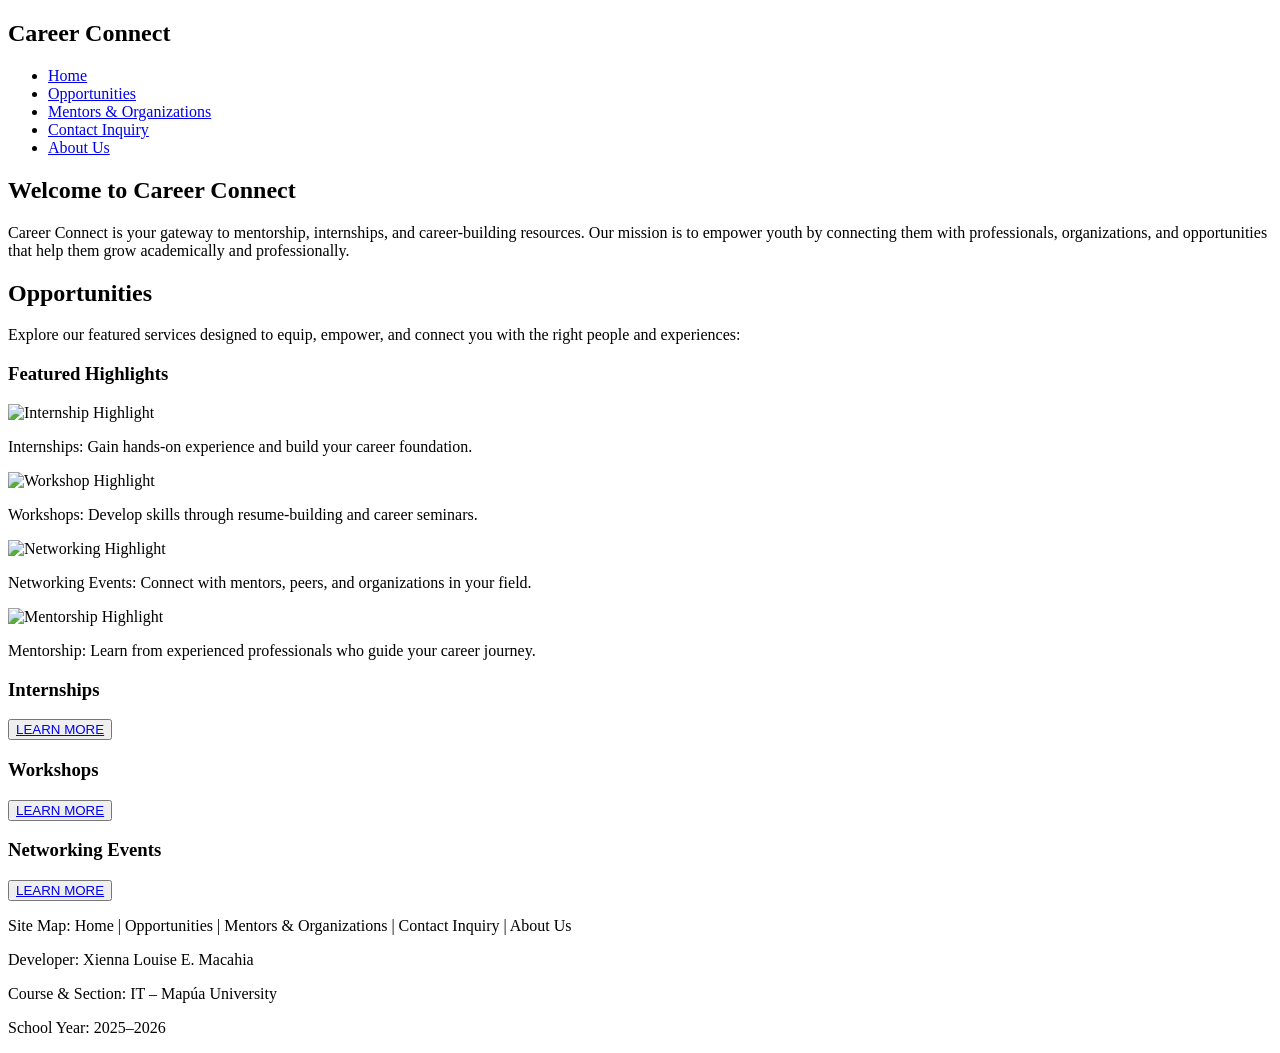
==== index.html @ c16a4534 "Add files via upload" ====
<!DOCTYPE html>
<html lang="en">
<head>
  <meta charset="UTF-8">
  <meta name="viewport" content="width=device-width, initial-scale=1.0">
  <title>Career Connect</title>
  <link rel="stylesheet" href="style.css">
</head>
<body>

  <nav class="navbar">
    <div class="nav-container">
      <h1 class="logo">Career Connect</h1>
      <ul class="nav-links">
        <li><a href="index.html">Home</a></li>
        <li><a href="#opportunities">Opportunities</a></li>
        <li><a href="mentors.html">Mentors & Organizations</a></li>
        <li><a href="contact.html">Contact Inquiry</a></li>
        <li><a href="aboutus.html">About Us</a></li>
      </ul>
    </div>
  </nav>

  <header class="hero">
    <h2>Welcome to Career Connect</h2>
    <p>
      Career Connect is your gateway to mentorship, internships, and career-building resources. 
      Our mission is to empower youth by connecting them with professionals, organizations, and 
      opportunities that help them grow academically and professionally.
    </p>
  </header>

  <section id="opportunities" class="opportunities">
    <h2>Opportunities</h2>
    <p>
      Explore our featured services designed to equip, empower, and connect you with the right 
      people and experiences:
    </p>

    <div class="carousel">
      <h3>Featured Highlights</h3>
      <div class="carousel-container">
        <div class="slide">
          <img src="images/highlight1.jpg" alt="Internship Highlight">
          <p>Internships: Gain hands-on experience and build your career foundation.</p>
        </div>
        <div class="slide">
          <img src="images/highlight2.jpg" alt="Workshop Highlight">
          <p>Workshops: Develop skills through resume-building and career seminars.</p>
        </div>
        <div class="slide">
          <img src="images/highlight3.jpg" alt="Networking Highlight">
          <p>Networking Events: Connect with mentors, peers, and organizations in your field.</p>
        </div>
        <div class="slide">
          <img src="images/highlight4.jpg" alt="Mentorship Highlight">
          <p>Mentorship: Learn from experienced professionals who guide your career journey.</p>
        </div>
      </div>
    </div>

    <div class="cards">
      <div class="card">
        <h3>Internships</h3>
        <button class="btn-learn"><a href="internships.html">LEARN MORE</a></button>
      </div>
      <div class="card">
        <h3>Workshops</h3>
        <button class="btn-learn"><a href="workshops.html">LEARN MORE</a></button>
      </div>
      <div class="card">
        <h3>Networking Events</h3>
        <button class="btn-learn"><a href="networking.html">LEARN MORE</a></button>
      </div>
    </div>
  </section>

  <footer class="footer">
    <p>Site Map: Home | Opportunities | Mentors & Organizations | Contact Inquiry | About Us</p>
    <p>Developer: Xienna Louise E. Macahia</p>
    <p>Course & Section: IT – Mapúa University</p>
    <p>School Year: 2025–2026</p>
  </footer>

</body>
</html>
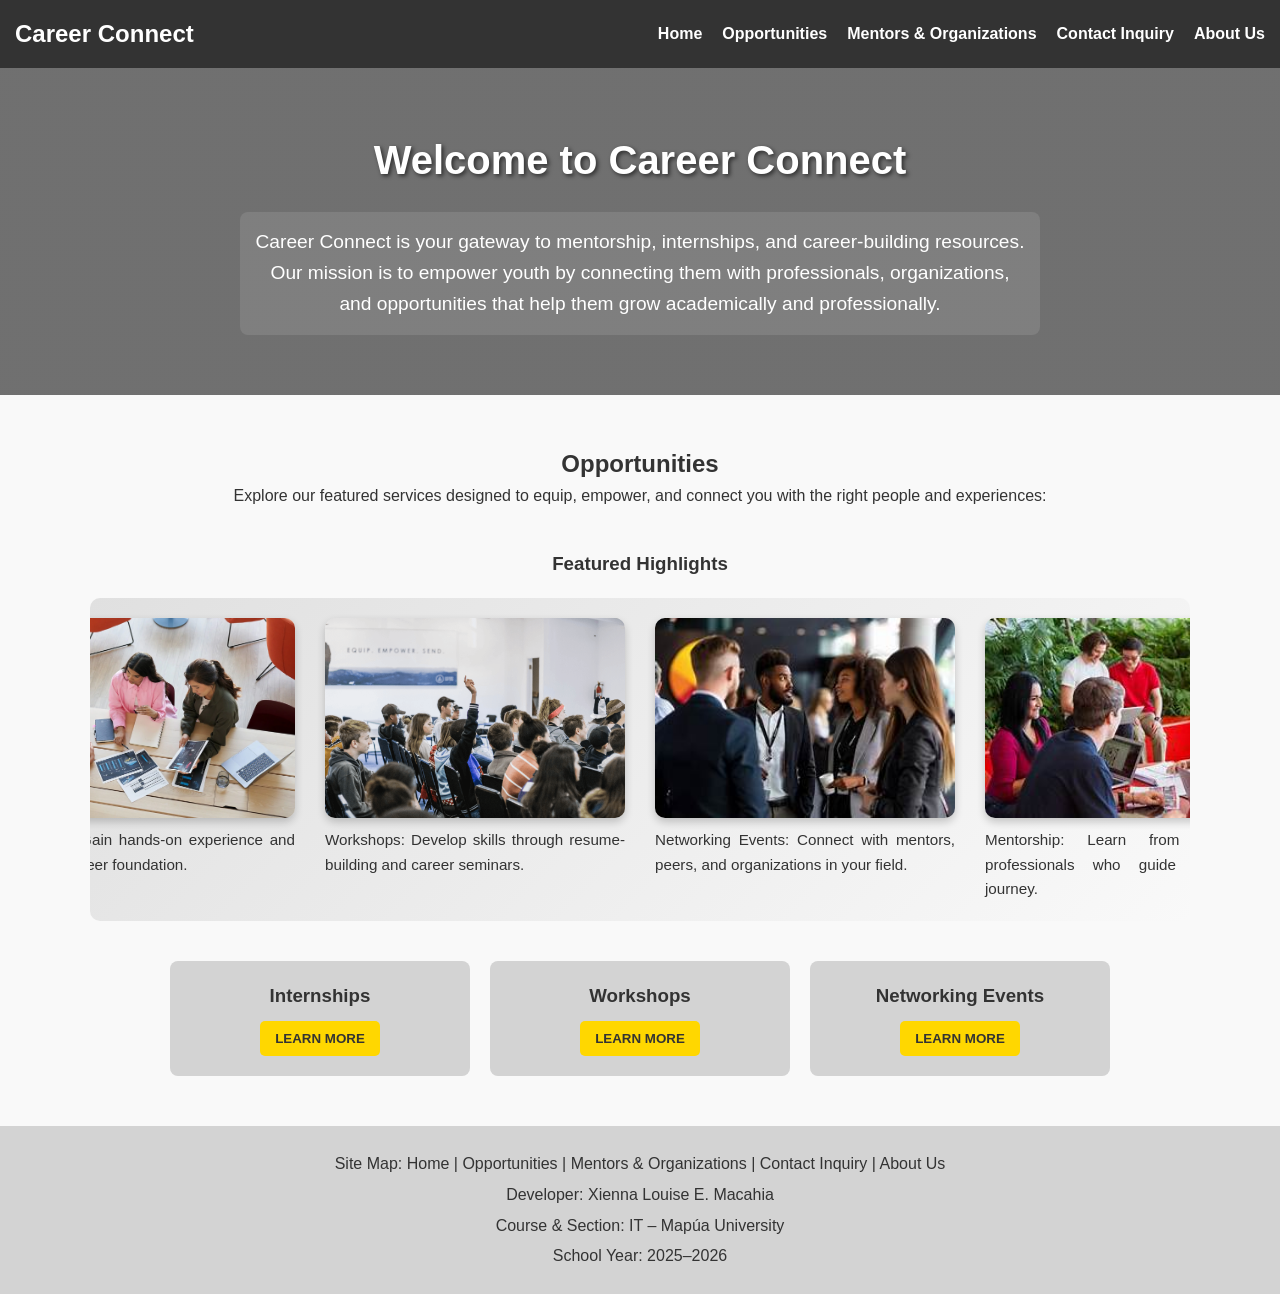
==== commit 8eaa240e: "Update index.html" ====
--- a/index.html
+++ b/index.html
@@ -13,7 +13,7 @@
       <h1 class="logo">Career Connect</h1>
       <ul class="nav-links">
         <li><a href="index.html">Home</a></li>
-        <li><a href="#opportunities">Opportunities</a></li>
+        <li><a href="opportunities.html">Opportunities</a></li>
         <li><a href="mentors.html">Mentors & Organizations</a></li>
         <li><a href="contact.html">Contact Inquiry</a></li>
         <li><a href="aboutus.html">About Us</a></li>
@@ -83,4 +83,4 @@
   </footer>
 
 </body>
-</html>+</html>
--- a/style.css
+++ b/style.css
@@ -0,0 +1,899 @@
+/* =========================================================
+   COLOR VARIABLES
+   ========================================================= */
+:root {
+  --primary: #333333;
+  --secondary: #d3d3d3;
+  --accent: #FFA500;
+  --background: #ffffff;
+  --highlight: #FFD700;
+}
+
+
+/* =========================================================
+   GLOBAL RESET & BASE STYLES
+   ========================================================= */
+* {
+  margin: 0;
+  padding: 0;
+  box-sizing: border-box;
+}
+
+body {
+  font-family: "Trebuchet MS", Arial, sans-serif;
+  background-color: var(--background);
+  color: var(--primary);
+  line-height: 1.6;
+}
+
+h1, h2, h3 {
+  font-family: Verdana, Geneva, sans-serif;
+  font-weight: bold;
+}
+
+
+/* =========================================================
+   NAVBAR
+   ========================================================= */
+.navbar {
+  background-color: var(--primary);
+  padding: 15px;
+}
+
+.nav-container {
+  display: flex;
+  justify-content: space-between;
+  align-items: center;
+  flex-wrap: wrap;
+}
+
+.logo {
+  color: white;
+  font-size: 1.5rem;
+  font-weight: bold;
+}
+
+.nav-links {
+  list-style: none;
+  display: flex;
+  gap: 20px;
+}
+
+.nav-links a {
+  color: white;
+  text-decoration: none;
+  font-weight: bold;
+}
+
+.nav-links a:hover {
+  color: var(--accent);
+}
+
+
+/* =========================================================
+   HERO BANNER
+   ========================================================= */
+.hero {
+  text-align: center;
+  padding: 60px;
+  background: linear-gradient(rgba(51,51,51,0.7), rgba(51,51,51,0.7)),
+              url("images/banner-career.jpg") center/cover no-repeat;
+  color: white;
+}
+
+.hero h2 {
+  font-size: 2.5rem;
+  margin-bottom: 20px;
+  text-shadow: 2px 2px 4px rgba(0,0,0,0.6);
+}
+
+.hero p {
+  font-size: 1.2rem;
+  max-width: 800px;
+  margin: 0 auto;
+  line-height: 1.6;
+  background-color: rgba(255,255,255,0.1);
+  padding: 15px;
+  border-radius: 8px;
+}
+
+
+/* =========================================================
+   OPPORTUNITIES SECTION
+   ========================================================= */
+.opportunities {
+  padding: 50px;
+  background-color: #f9f9f9;
+  text-align: center;
+}
+
+.cards {
+  display: flex;
+  justify-content: center;
+  gap: 20px;
+  flex-wrap: wrap;
+}
+
+.card {
+  background-color: var(--secondary);
+  padding: 20px;
+  border-radius: 8px;
+  width: 300px;
+  text-align: center;
+  transition: transform 0.2s ease, box-shadow 0.2s ease;
+}
+
+.card:hover {
+  transform: translateY(-5px);
+  box-shadow: 0 8px 20px rgba(0,0,0,0.1);
+}
+
+.card img {
+  width: 100%;
+  height: 180px;
+  object-fit: cover;
+  border-radius: 8px;
+  margin-bottom: 10px;
+}
+
+.btn-learn {
+  background-color: var(--highlight);
+  color: var(--primary);
+  border: none;
+  padding: 10px 15px;
+  margin-top: 10px;
+  cursor: pointer;
+  font-weight: bold;
+  border-radius: 5px;
+  transition: background 0.2s ease;
+}
+
+.btn-learn:hover {
+  background-color: var(--accent);
+  color: white;
+}
+
+.btn-learn a {
+  color: inherit;
+  text-decoration: none;
+}
+
+
+/* =========================================================
+   CAROUSEL (HOME PAGE SLIDER)
+   ========================================================= */
+.carousel {
+  padding: 40px;
+  text-align: center;
+}
+
+.carousel h3 {
+  margin-bottom: 20px;
+}
+
+.carousel-container {
+  display: flex;
+  gap: 30px;
+  overflow-x: auto;
+  scroll-snap-type: x mandatory;
+  -webkit-overflow-scrolling: touch;
+  padding: 20px;
+  background: linear-gradient(135deg, #e0e0e0, #f9f9f9);
+  border-radius: 10px;
+  justify-content: center;
+}
+
+.slide {
+  flex: 0 0 auto;
+  width: 300px;
+  text-align: center;
+  scroll-snap-align: center;
+}
+
+.slide img {
+  width: 300px;
+  height: 200px;
+  object-fit: cover;
+  border-radius: 10px;
+  display: block;
+  margin: 0 auto 10px;
+  box-shadow: 0 4px 8px rgba(0,0,0,0.2);
+}
+
+.slide p {
+  font-size: 0.95rem;
+  text-align: justify;
+}
+
+
+/* =========================================================
+   FOOTER
+   ========================================================= */
+.footer {
+  background-color: var(--secondary);
+  text-align: center;
+  padding: 20px;
+  color: var(--primary);
+}
+
+.footer p {
+  margin: 5px 0;
+}
+
+
+/* =========================================================
+   SERVICE PAGES (GENERAL)
+   ========================================================= */
+.service-content {
+  padding: 40px;
+  max-width: 1000px;
+  margin: 0 auto;
+  text-align: left;
+  font-size: 1.1rem;
+}
+
+.service-content h3 {
+  color: var(--accent);
+  margin-top: 30px;
+  margin-bottom: 15px;
+  font-size: 1.4rem;
+}
+
+.service-content p,
+.service-content ul,
+.service-content table {
+  margin-bottom: 20px;
+  line-height: 1.6;
+}
+
+.service-content ul {
+  list-style-type: disc;
+  padding-left: 20px;
+}
+
+.service-content table {
+  width: 100%;
+  border-collapse: collapse;
+  margin: 20px 0;
+  font-size: 1.1rem;
+}
+
+.service-content table th,
+.service-content table td {
+  border: 1px solid var(--secondary);
+  padding: 12px;
+  text-align: center;
+}
+
+.service-content table th {
+  background-color: var(--highlight);
+  color: var(--primary);
+}
+
+.service-content table tr:nth-child(even) {
+  background-color: #f9f9f9;
+}
+
+
+/* =========================================================
+   GALLERY
+   ========================================================= */
+.gallery {
+  display: flex;
+  gap: 20px;
+  flex-wrap: wrap;
+  justify-content: center;
+  margin-top: 20px;
+}
+
+.gallery img {
+  width: 280px;
+  height: 180px;
+  object-fit: cover;
+  border-radius: 8px;
+  box-shadow: 0 4px 8px rgba(0,0,0,0.2);
+}
+
+/* =========================================================
+   INTERNSHIPS PAGE
+   ========================================================= */
+.internships-page {
+  background: linear-gradient(135deg, #f4f4f4, #e9e9e9);
+}
+
+.internship-list {
+  max-width: 1000px;
+  margin: 50px auto;
+  padding: 20px;
+  display: grid;
+  grid-template-columns: repeat(auto-fit, minmax(280px, 1fr));
+  gap: 30px;
+}
+
+/* Heading (full width) */
+.internship-heading {
+  grid-column: 1 / -1;
+  text-align: center;
+  font-size: 2rem;
+  margin-bottom: 20px;
+  color: var(--primary);
+}
+
+.internship-heading::after {
+  content: "";
+  width: 80px;
+  height: 4px;
+  background: var(--accent);
+  display: block;
+  margin: 12px auto 0;
+  border-radius: 4px;
+}
+
+/* Card (grid style) */
+.internship {
+  background: var(--secondary);
+  border-radius: 12px;
+  overflow: hidden;
+  box-shadow: 0 6px 12px rgba(0,0,0,0.15);
+  transition: transform 0.2s ease, box-shadow 0.2s ease;
+}
+
+.internship:hover {
+  transform: translateY(-5px);
+  box-shadow: 0 8px 16px rgba(0,0,0,0.25);
+}
+
+/* Image fits card */
+.internship-image {
+  width: 100%;
+  height: 180px;
+  object-fit: cover;
+  display: block;
+}
+
+/* Title and spacing */
+.internship h3 {
+  padding: 15px;
+  font-size: 1.4rem;
+  text-align: center;
+}
+
+/* Button */
+.toggle-btn {
+  display: block;
+  width: 100%;
+  background: var(--highlight);
+  border: none;
+  padding: 10px;
+  cursor: pointer;
+  font-weight: bold;
+  border-radius: 6px;
+  transition: background 0.2s ease;
+}
+
+.toggle-btn:hover {
+  background: var(--accent);
+  color: white;
+}
+
+/* Details dropdown */
+.details {
+  max-height: 0;
+  overflow: hidden;
+  transition: max-height 0.4s ease;
+  padding: 0 15px;
+}
+
+.internship.active .details {
+  max-height: 300px;
+  padding: 0 15px 15px;
+}
+
+/* =========================================================
+   WORKSHOPS PAGE
+   ========================================================= */
+.workshops-page {
+  background: linear-gradient(135deg, #f4f4f4, #e9e9e9);
+}
+
+.workshops-section {
+  width: 85%;
+  margin: 50px auto;
+}
+
+.section-title {
+  font-size: 28px;
+  margin-bottom: 30px;
+}
+
+/* Workshop Card */
+.workshop-card {
+  display: flex;
+  align-items: center;
+  justify-content: space-between;
+  background: #ffffff;
+  padding: 20px;
+  margin-bottom: 20px;
+  border-radius: 10px;
+  transition: 0.3s ease;
+  border: 1px solid #e0e0e0;
+}
+
+.workshop-card:hover {
+  transform: translateY(-3px);
+  box-shadow: 0 8px 20px rgba(0,0,0,0.05);
+}
+
+.workshop-image {
+  width: 90px;
+  height: 90px;
+  object-fit: cover;
+  border-radius: 8px;
+  margin-right: 20px;
+}
+
+.workshop-content {
+  flex: 1;
+}
+
+.workshop-title {
+  font-size: 20px;
+  margin-bottom: 8px;
+}
+
+.workshop-description {
+  font-size: 14px;
+  color: #555;
+  margin-bottom: 10px;
+}
+
+.workshop-meta {
+  display: flex;
+  align-items: center;
+  gap: 10px;
+  flex-wrap: wrap;
+}
+
+.organizer {
+  font-weight: 600;
+}
+
+.tag {
+  background: #e5e7eb;
+  padding: 5px 10px;
+  border-radius: 20px;
+  font-size: 12px;
+}
+
+.location {
+  font-size: 13px;
+  color: #666;
+}
+
+.workshop-date {
+  font-size: 13px;
+  color: #888;
+  white-space: nowrap;
+}
+
+
+/* =========================================================
+   NETWORKING PAGE
+   ========================================================= */
+.networking-page {
+  background: linear-gradient(135deg, #f4f4f4, #e9e9e9);
+}
+
+.network-section {
+  width: 85%;
+  margin: 50px auto;
+}
+
+.network-columns {
+  display: flex;
+  gap: 30px;
+  flex-wrap: wrap;
+}
+
+.network-info {
+  flex: 1;
+  min-width: 280px;
+}
+
+.network-info h3 {
+  font-size: 22px;
+  margin-bottom: 10px;
+  color: var(--accent);
+}
+
+.network-info ul {
+  list-style: disc;
+  padding-left: 20px;
+  margin-top: 10px;
+}
+
+/* Cards Column */
+.network-cards {
+  flex: 1;
+  min-width: 280px;
+  display: flex;
+  flex-direction: column;
+  gap: 15px;
+}
+
+.network-card {
+  background: #ffffff;
+  padding: 20px;
+  border-radius: 10px;
+  border: 1px solid #e0e0e0;
+  transition: 0.3s ease;
+}
+
+.network-card:hover {
+  transform: translateY(-3px);
+  box-shadow: 0 8px 20px rgba(0,0,0,0.05);
+}
+
+.network-card h4 {
+  margin-bottom: 8px;
+}
+
+/* Smaller Images (NEW) */
+.network-card img,
+.event-card img {
+  width: 120px;
+  height: 80px;
+  object-fit: cover;
+  border-radius: 8px;
+  margin-bottom: 10px;
+}
+
+/* Networking Events */
+.network-events {
+  width: 85%;
+  margin: 50px auto;
+}
+
+.network-events h2 {
+  margin-bottom: 20px;
+}
+
+.event-grid {
+  display: grid;
+  grid-template-columns: repeat(auto-fit, minmax(250px, 1fr));
+  gap: 20px;
+}
+
+.event-card {
+  background: #ffffff;
+  padding: 20px;
+  border-radius: 10px;
+  border: 1px solid #e0e0e0;
+}
+
+.event-card h3 {
+  margin-bottom: 10px;
+}
+
+.event-date {
+  display: inline-block;
+  margin-top: 10px;
+  font-weight: bold;
+  color: var(--accent);
+}
+
+/* Networking Tips */
+.network-tips {
+  width: 85%;
+  margin: 50px auto;
+}
+
+.tips-grid {
+  display: grid;
+  grid-template-columns: repeat(auto-fit, minmax(200px, 1fr));
+  gap: 20px;
+}
+
+.tip-card {
+  background: #ffffff;
+  padding: 20px;
+  border-radius: 10px;
+  border: 1px solid #e0e0e0;
+}
+
+.tip-card h4 {
+  margin-bottom: 8px;
+}
+
+
+/* =========================================================
+   LIGHTBOX
+   ========================================================= */
+.lightbox {
+  position: fixed;
+  top: 0;
+  left: 0;
+  width: 100%;
+  height: 100%;
+  background: rgba(0, 0, 0, 0.8);
+  display: none;
+  align-items: center;
+  justify-content: center;
+  z-index: 999;
+}
+
+.lightbox img {
+  max-width: 90%;
+  max-height: 80%;
+  border-radius: 10px;
+}
+
+.lightbox-close {
+  position: absolute;
+  top: 20px;
+  right: 30px;
+  font-size: 40px;
+  color: white;
+  cursor: pointer;
+}
+
+.network-card img,
+.event-card img {
+  width: 100%;
+  border-radius: 8px;
+  margin-bottom: 10px;
+}
+
+
+/* =========================================================
+   RESPONSIVE DESIGN
+   ========================================================= */
+@media (max-width: 1024px) {
+  .nav-container {
+    flex-direction: column;
+    align-items: flex-start;
+  }
+
+  .nav-links {
+    flex-direction: column;
+    gap: 10px;
+    margin-top: 15px;
+  }
+
+  .cards {
+    flex-direction: column;
+    align-items: center;
+  }
+
+  .card {
+    width: 90%;
+  }
+
+  .service-content {
+    padding: 20px;
+  }
+
+  .service-content table {
+    font-size: 0.95rem;
+  }
+}
+
+@media (max-width: 768px) {
+  .hero {
+    padding: 40px;
+  }
+
+  .hero h2 {
+    font-size: 2rem;
+  }
+
+  .hero p {
+    font-size: 1rem;
+    padding: 10px;
+  }
+
+  .service-content {
+    padding: 15px;
+  }
+
+  .service-content h3 {
+    font-size: 1.2rem;
+  }
+
+  .service-content table,
+  .service-content ul {
+    font-size: 0.9rem;
+  }
+
+  .gallery img {
+    width: 100%;
+    height: auto;
+  }
+
+  .workshops-section,
+  .network-section,
+  .network-events {
+    width: 95%;
+  }
+}
+
+/* ============================= */
+/* MENTORS PAGE */
+/* ============================= */
+
+.profiles {
+  padding: 40px 20px;
+  text-align: center;
+}
+
+.profile-grid {
+  display: flex;
+  justify-content: center;
+  gap: 20px;
+  flex-wrap: wrap;
+}
+
+.profile-card {
+  width: 250px;
+  background: #ffffff;
+  border-radius: 10px;
+  padding: 15px;
+  box-shadow: 0 3px 8px rgba(0,0,0,0.1);
+}
+
+.profile-card img {
+  width: 100%;
+  border-radius: 10px;
+  transition: transform 0.3s ease, box-shadow 0.3s ease; /* add transition */
+}
+
+.profile-card img:hover {
+  transform: scale(1.08); /* zoom effect */
+  box-shadow: 0 8px 20px rgba(0,0,0,0.2); /* subtle shadow */
+}
+
+.gallery {
+  padding: 40px 20px;
+  text-align: center;
+}
+
+.gallery-grid {
+  display: grid;
+  grid-template-columns: repeat(auto-fit, minmax(200px,1fr));
+  gap: 15px;
+  max-width: 900px;
+  margin: auto;
+}
+
+.gallery-item img {
+  width: 100%;
+  border-radius: 8px;
+  transition: transform 0.3s ease, box-shadow 0.3s ease;
+}
+
+.gallery-item img:hover {
+  transform: scale(1.05);
+  box-shadow: 0 8px 20px rgba(0,0,0,0.2);
+}
+
+.profile-card img,
+.gallery-item img {
+  transition: transform 0.3s ease, box-shadow 0.3s ease;
+}
+
+.profile-card img:hover,
+.gallery-item img:hover {
+  transform: scale(1.08);
+  box-shadow: 0 8px 20px rgba(0,0,0,0.2);
+}
+
+/* =========================================================
+   CONTACT PAGE
+   ========================================================= */
+.contact-section,
+.feedback-section {
+  width: 85%;
+  margin: 50px auto;
+  background: #f9f9f9;
+  padding: 30px;
+  border-radius: 10px;
+  box-shadow: 0 6px 12px rgba(0,0,0,0.1);
+}
+
+.contact-form,
+.feedback-form {
+  display: flex;
+  flex-direction: column;
+  gap: 15px;
+}
+
+.contact-form label,
+.feedback-form label {
+  font-weight: bold;
+  color: var(--primary);
+}
+
+.contact-form input,
+.contact-form textarea,
+.feedback-form select,
+.feedback-form textarea {
+  padding: 10px;
+  border: 1px solid var(--secondary);
+  border-radius: 6px;
+  font-size: 1rem;
+}
+
+.btn-submit {
+  background-color: var(--highlight);
+  color: var(--primary);
+  border: none;
+  padding: 12px;
+  cursor: pointer;
+  font-weight: bold;
+  border-radius: 6px;
+  transition: background 0.2s ease;
+}
+
+.btn-submit:hover {
+  background-color: var(--accent);
+  color: white;
+}
+
+/* Social Media Links */
+.social-media {
+  text-align: center;
+  margin: 40px auto;
+}
+
+.social-links {
+  list-style: none;
+  display: flex;
+  justify-content: center;
+  gap: 20px;
+  flex-wrap: wrap;
+  margin-top: 15px;
+}
+
+.social-links a {
+  text-decoration: none;
+  font-weight: bold;
+  color: var(--primary);
+  background: var(--secondary);
+  padding: 10px 15px;
+  border-radius: 6px;
+  transition: background 0.2s ease;
+}
+
+.social-links a:hover {
+  background: var(--accent);
+  color: white;
+}
+
+.social-links img {
+  width: 24px;
+  height: 24px;
+  vertical-align: middle;
+  margin-right: 8px;
+}
+
+/* =========================================================
+   ABOUT US
+   ========================================================= */
+.profiles h2 {
+  margin-bottom: 20px;
+  color: var(--accent);
+}
+
+.profile-card p {
+  font-size: 0.95rem;
+  line-height: 1.4;
+}
+
+.profile-card img {
+  transition: transform 0.3s ease, box-shadow 0.3s ease;
+}
+
+.profile-card img:hover {
+  transform: scale(1.1);
+  box-shadow: 0 8px 20px rgba(0,0,0,0.2);
+}
